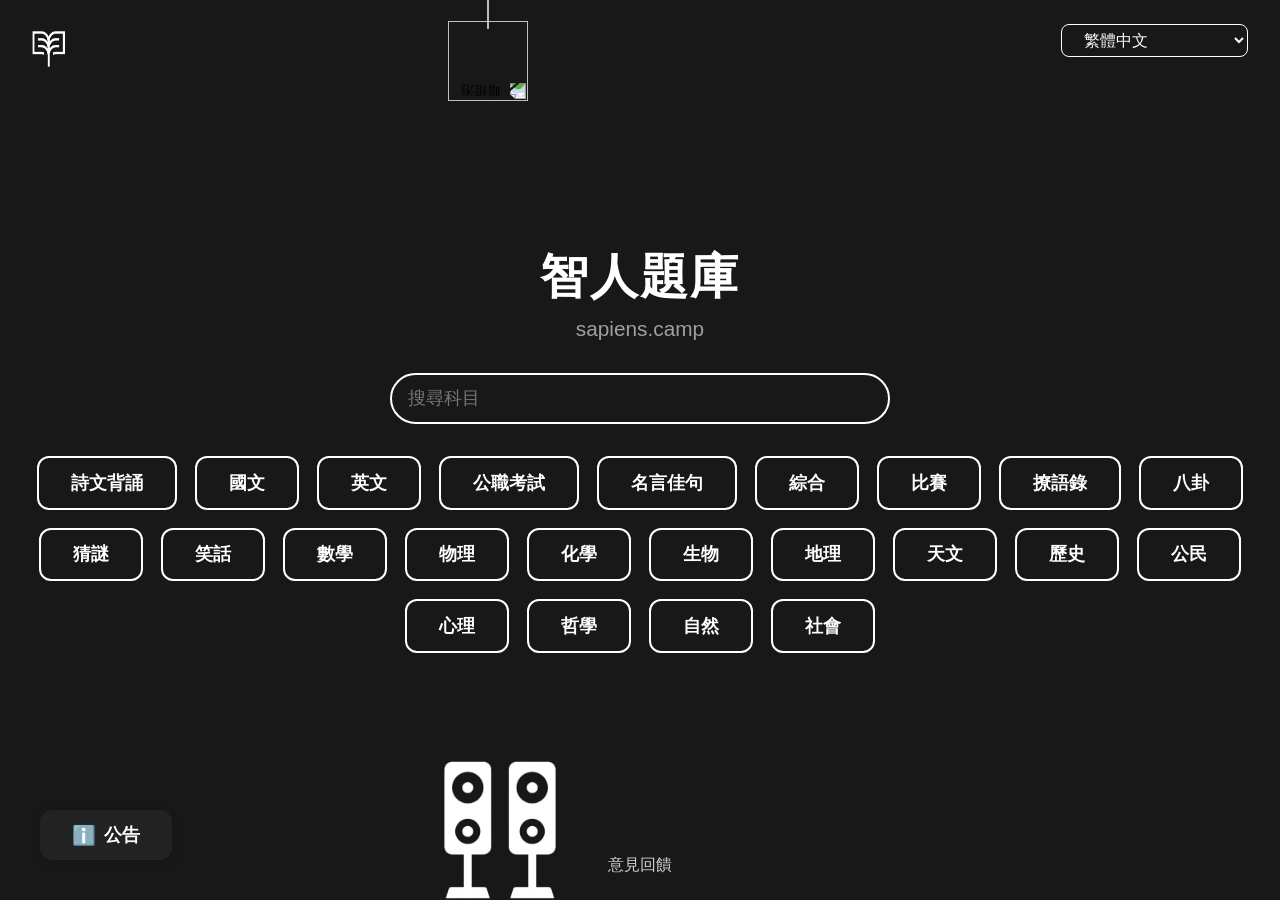
==== index.html @ 50f5893f "第一次同步" ====
<link rel="stylesheet" href="theme.css">
  <script src="bulb-toggle.js"></script>
  <style>
    .main {
      display: flex;
      flex-direction: column;
      align-items: center;
      justify-content: center;
      min-height: 90vh;
    }
    .title {
      font-size: 3rem;
      font-weight: 700;
      margin-top: 120px;
      margin-bottom: 0.5rem;
      letter-spacing: 2px;
      color: var(--title-color);
      font-family: 'Noto Serif TC', serif;
    }
    .subtitle {
      font-size: 1.3rem;
      color: #a0a0a0;
      margin-bottom: 2rem;
    }
    .search-box {
      width: 500px;
      max-width: 90vw;
      margin-bottom: 2rem;
      display: flex;
      align-items: center;
      justify-content: center;
    }
    .search-input {
      width: 100%;
      padding: 0.8rem 1rem;
      border-radius: 32px;
      border: 2px solid var(--input-border);
      background: var(--input-bg);
      color: var(--input-fg);
      font-size: 1.1rem;
      outline: none;
      transition: border 0.2s;
    }
    .search-input:focus {
      border-color: var(--btn-hover-border);
    }
    .category-list {
      display: flex;
      flex-wrap: wrap;
      gap: 18px;
      justify-content: center;
      margin-bottom: 2rem;
    }
    .category-btn {
      display: inline-block;
      background: var(--btn-bg);
      color: var(--btn-fg);
      border: 2px solid var(--btn-border);
      border-radius: 12px;
      padding: 0.8rem 2rem;
      font-size: 1.1rem;
      font-weight: 700;
      cursor: pointer;
      transition: background 0.2s, color 0.2s, border 0.2s;
      text-decoration: none;
      text-align: center;
    }
    .category-btn:hover {
      background: var(--btn-hover-bg);
      color: var(--btn-hover-fg);
      border-color: var(--btn-hover-border);
      text-decoration: none;
    }
    .announcement-btn {
      position: fixed;
      left: 40px;
      bottom: 40px;
      background: #222;
      color: #fff;
      border: none;
      border-radius: 12px;
      padding: 0.8rem 2rem;
      font-size: 1.1rem;
      font-weight: 700;
      display: flex;
      align-items: center;
      gap: 8px;
      box-shadow: 0 2px 8px rgba(0,0,0,0.15);
      cursor: pointer;
      z-index: 10;
    }

    .speaker-img-fixed {
      position: fixed;
      left: 400px;
      bottom: -30px;
      z-index: 0;
      width: 200px;
      height: auto;
      margin: 0;
      padding: 0;
      box-shadow: none;
      background: none;
    }
    .announcement-btn i {
      font-style: normal;
      font-size: 1.2rem;
    }
    .feedback {
      position: fixed;
      bottom: 24px;
      left: 50%;
      transform: translateX(-50%);
      color: #fff;
      font-size: 1rem;
      opacity: 0.8;
    }
    @media (max-width: 600px) {
      .main {
        margin-top: 40px;
      }
      .title {
        font-size: 2rem;
        margin-top: 80px;
      }
      .search-box {
        width: 100%;
      }
      .category-btn {
        padding: 0.6rem 1rem;
        font-size: 1rem;
      }
      .top-bar {
        right: 16px;
        top: 16px;
      }
      .avatar {
        width: 32px;
        height: 32px;
      }
      .announcement-btn {
        left: 16px;
        bottom: 16px;
        padding: 0.6rem 1.2rem;
      }
    }
  </style>
</head>
<body>
  <a href="index.html" class="logo-link" style="position:absolute;top:12px;left:18px;z-index:20;display:inline-block;width:48px;height:48px;background:transparent;">
    <img src="logo-removebg-preview.png" alt="logo" style="width:60px;height:60px;display:block;margin:4px auto;background:transparent;border-radius:8px;" />
  </a>
  <div class="top-bar" style="display:flex;align-items:center;gap:16px;position:absolute;right:32px;top:24px;z-index:30;">
    <select class="lang-select" style="min-width:120px;padding:6px 18px;border-radius:8px;border:1.5px solid var(--border);background:var(--btn-bg);color:var(--btn-fg);font-size:1rem;">
      <option>繁體中文</option>
      <option>简体中文</option>
      <option>English</option>
      <option>Español</option>
      <option>ไทย</option>
      <option>Bahasa Indonesia</option>
      <option>한국어</option>
    </select>
  <button id="modeToggle" style="position:fixed;left:35vw;z-index:50;background:transparent;border:none;cursor:pointer;padding:0;">
        <div style="display:flex;flex-direction:column;align-items:center;">
          <div style="height:48px;width:2px;background:#bbb;margin-bottom:-8px;"></div>
           <img id="bulbDark" src="bulb-dark.png" alt="暗燈泡" style="width:80px;height:80px;display:block;transform:rotate(180deg);" />
           <img id="bulbLight" src="bulb-light.png" alt="亮燈泡" style="width:80px;height:80px;display:none;transform:rotate(180deg);" />
        </div>
      </button>
     
    <!-- <div class="avatar"></div> -->
  </div>
  <div class="main">
    <div class="title">智人題庫</div>
    <div class="subtitle">sapiens.camp</div>
    <div class="search-box">
      <input class="search-input" type="text" placeholder="搜尋科目" />
    </div>
    <div class="category-list">
      <a class="category-btn" href="under_construction.html">詩文背誦</a>
      <a class="category-btn" href="under_construction.html">國文</a>
      <a class="category-btn" href="under_construction.html">英文</a>
      <a class="category-btn" href="public_exam.html">公職考試</a>
      <a class="category-btn" href="under_construction.html">名言佳句</a>
      <a class="category-btn" href="under_construction.html">綜合</a>
      <a class="category-btn" href="under_construction.html">比賽</a>
      <a class="category-btn" href="under_construction.html">撩語錄</a>
      <a class="category-btn" href="under_construction.html">八卦</a>
      <a class="category-btn" href="under_construction.html">猜謎</a>
      <a class="category-btn" href="under_construction.html">笑話</a>
      <a class="category-btn" href="under_construction.html">數學</a>
      <a class="category-btn" href="under_construction.html">物理</a>
      <a class="category-btn" href="under_construction.html">化學</a>
      <a class="category-btn" href="under_construction.html">生物</a>
      <a class="category-btn" href="under_construction.html">地理</a>
      <a class="category-btn" href="under_construction.html">天文</a>
      <a class="category-btn" href="under_construction.html">歷史</a>
      <a class="category-btn" href="under_construction.html">公民</a>
      <a class="category-btn" href="under_construction.html">心理</a>
      <a class="category-btn" href="under_construction.html">哲學</a>
      <a class="category-btn" href="under_construction.html">自然</a>
      <a class="category-btn" href="under_construction.html">社會</a>
    </div>
  </div>
  <button class="announcement-btn"><i>ℹ️</i> 公告</button>
  <div class="feedback">意見回饋</div>
</body>
<script>
    // 亮暗模式切換（燈泡圖示）
    const modeToggle = document.getElementById('modeToggle');
    function updateBulbIcon() {
      const bulbDark = document.getElementById('bulbDark');
      const bulbLight = document.getElementById('bulbLight');
      if (document.body.classList.contains('light')) {
        bulbDark.style.display = 'none';
        bulbLight.style.display = 'block';
      } else {
        bulbDark.style.display = 'block';
        bulbLight.style.display = 'none';
      }
    }
    function applySavedTheme() {
      const saved = localStorage.getItem('themeMode');
      if (saved === 'light') {
        document.body.classList.add('light');
      } else {
        document.body.classList.remove('light');
      }
      updateBulbIcon();
    }
    if (modeToggle) {
      modeToggle.addEventListener('click', function() {
        const isLight = document.body.classList.toggle('light');
        localStorage.setItem('themeMode', isLight ? 'light' : 'dark');
        updateBulbIcon();
      });
      applySavedTheme();
    }
    window.addEventListener('storage', function(e) {
      if (e.key === 'themeMode') {
        applySavedTheme();
      }
    });
  // ...existing code...

  // 繁簡切換
  const langSelect = document.querySelector('.lang-select');
  const titleEl = document.querySelector('.title');
  const btns = document.querySelectorAll('.category-btn');
  // 原始內容備份
  const originalTitle = titleEl.textContent;
  const originalBtns = Array.from(btns).map(btn => btn.textContent);
  // 簡體對應
  const zhTw = [
    '詩文背誦','國文','英文','公職考試','名言佳句','綜合','比賽','撩語錄','八卦','猜謎','笑話','數學','物理','化學','生物','地理','天文','歷史','公民','心理','哲學','自然','社會'
  ];
  const zhCn = [
    '诗文背诵','语文','英语','公职考试','名言佳句','综合','比赛','撩语录','八卦','猜谜','笑话','数学','物理','化学','生物','地理','天文','历史','公民','心理','哲学','自然','社会'
  ];
  langSelect.addEventListener('change', function() {
    if (langSelect.value === '简体中文') {
      if (titleEl) titleEl.textContent = '智人题库';
      btns.forEach((btn, i) => { btn.textContent = zhCn[i] || btn.textContent; });
    } else {
      if (titleEl) titleEl.textContent = originalTitle;
      btns.forEach((btn, i) => { btn.textContent = originalBtns[i]; });
    }
  });
</script>
  <img src="speaker.png" alt="speaker" class="speaker-img-fixed" id="speaker-img">
  <div id="speaker-tooltip" style="display:none;position:fixed;top:0;left:0;background:rgba(0,0,0,0.85);color:#fff;padding:10px 18px;border-radius:12px;font-size:1.1rem;z-index:101;box-shadow:0 2px 8px rgba(0,0,0,0.15);pointer-events:none;">推荐搭配一點音樂</div>
  <script>
    const speakerImg = document.getElementById('speaker-img');
    const tooltip = document.getElementById('speaker-tooltip');
    speakerImg.addEventListener('mouseenter', function(e) {
      tooltip.style.display = 'block';
    });
    speakerImg.addEventListener('mouseleave', function(e) {
      tooltip.style.display = 'none';
    });
    speakerImg.addEventListener('mousemove', function(e) {
      const offsetX = 18;
      const offsetY = 18;
      tooltip.style.left = (e.clientX + offsetX) + 'px';
      tooltip.style.top = (e.clientY + offsetY) + 'px';
    });
  </script>
</html>
---- theme.css ----
:root {
   --bg: #181818;
   --fg: #fff;
   --border: #fff;
   --btn-bg: #181818;
   --btn-fg: #fff;
   --btn-border: #fff;
   --btn-hover-bg: #fff;
   --btn-hover-fg: #181818;
   --btn-hover-border: #181818;
   --input-bg: #181818;
   --input-fg: #fff;
   --input-border: #fff;
   --subtitle: #7c8a7c;
 }
 body.light {
   --bg: #fff;
   --fg: #181818;
   --border: #bbb;
   --btn-bg: #fff;
   --btn-fg: #181818;
   --btn-border: #181818;
   --btn-hover-bg: #181818;
   --btn-hover-fg: #fff;
   --btn-hover-border: #ffd600;
   --input-bg: #fff;
   --input-fg: #181818;
   --input-border: #bbb;
   --subtitle: #7c8a7c;
 }
body {
  background: var(--bg);
  color: var(--fg);
  font-family: 'Noto Sans TC', Arial, sans-serif;
  margin: 0;
  min-height: 100vh;
  transition: background 0.3s, color 0.3s;
}
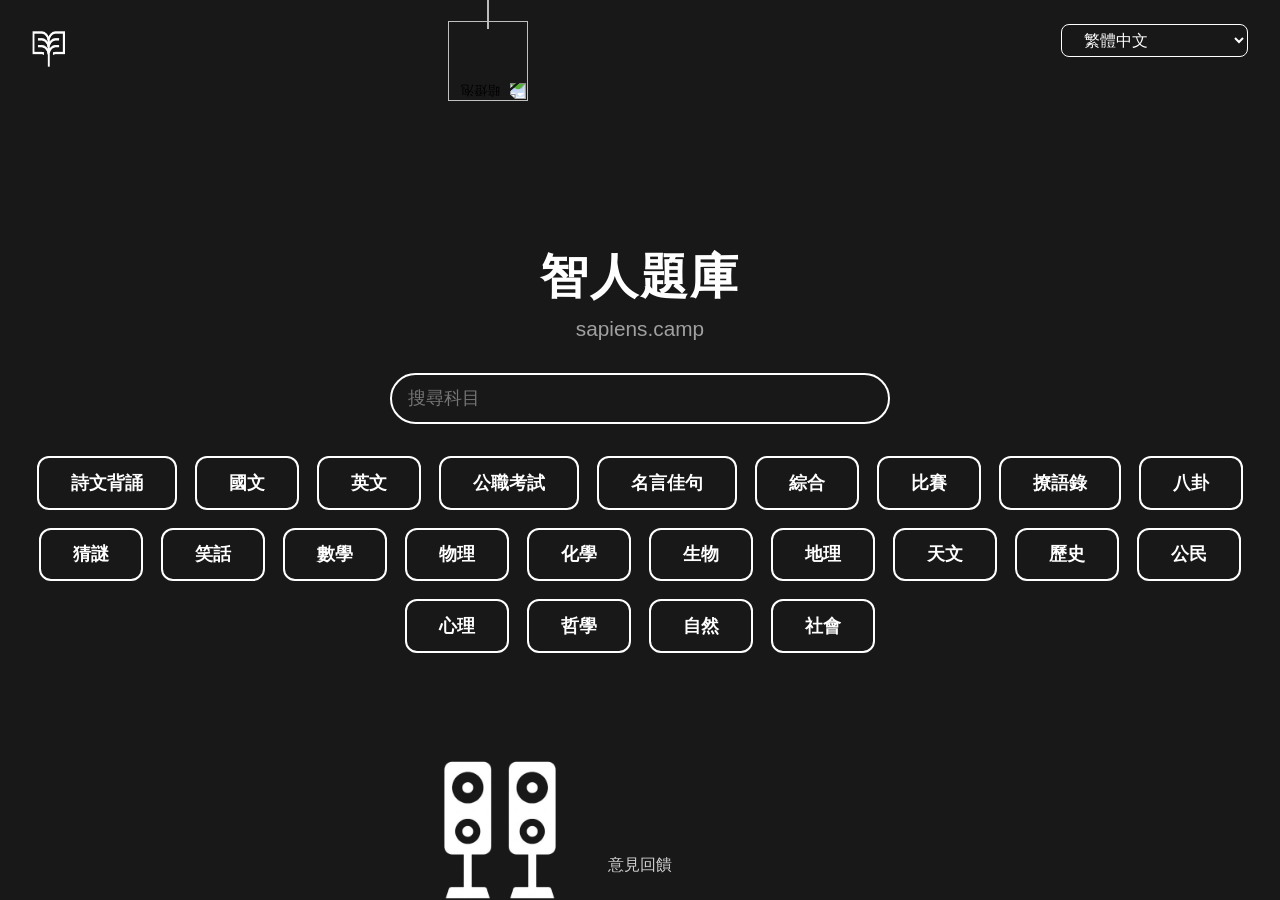
==== commit 9067357a: "亮模式" ====
--- a/index.html
+++ b/index.html
@@ -111,7 +111,7 @@
       bottom: 24px;
       left: 50%;
       transform: translateX(-50%);
-      color: #fff;
+      color: var(--feedback-color);
       font-size: 1rem;
       opacity: 0.8;
     }
@@ -148,7 +148,7 @@
 </head>
 <body>
   <a href="index.html" class="logo-link" style="position:absolute;top:12px;left:18px;z-index:20;display:inline-block;width:48px;height:48px;background:transparent;">
-    <img src="logo-removebg-preview.png" alt="logo" style="width:60px;height:60px;display:block;margin:4px auto;background:transparent;border-radius:8px;" />
+    <img src="logo-removebg-preview.png" alt="logo" id="logo-img" style="width:60px;height:60px;display:block;margin:4px auto;background:transparent;border-radius:8px;" />
   </a>
   <div class="top-bar" style="display:flex;align-items:center;gap:16px;position:absolute;right:32px;top:24px;z-index:30;">
     <select class="lang-select" style="min-width:120px;padding:6px 18px;border-radius:8px;border:1.5px solid var(--border);background:var(--btn-bg);color:var(--btn-fg);font-size:1rem;">
@@ -202,7 +202,7 @@
       <a class="category-btn" href="under_construction.html">社會</a>
     </div>
   </div>
-  <button class="announcement-btn"><i>ℹ️</i> 公告</button>
+  <!-- 公告已移除 -->
   <div class="feedback">意見回饋</div>
 </body>
 <script>
@@ -271,6 +271,7 @@
   <div id="speaker-tooltip" style="display:none;position:fixed;top:0;left:0;background:rgba(0,0,0,0.85);color:#fff;padding:10px 18px;border-radius:12px;font-size:1.1rem;z-index:101;box-shadow:0 2px 8px rgba(0,0,0,0.15);pointer-events:none;">推荐搭配一點音樂</div>
   <script>
     const speakerImg = document.getElementById('speaker-img');
+    const logoImg = document.getElementById('logo-img');
     const tooltip = document.getElementById('speaker-tooltip');
     speakerImg.addEventListener('mouseenter', function(e) {
       tooltip.style.display = 'block';
@@ -284,5 +285,20 @@
       tooltip.style.left = (e.clientX + offsetX) + 'px';
       tooltip.style.top = (e.clientY + offsetY) + 'px';
     });
+
+    function setImageColorByMode() {
+      const isLight = document.body.classList.contains('light');
+      if (isLight) {
+        speakerImg.style.filter = 'invert(0) brightness(0)';
+        logoImg.style.filter = 'invert(0) brightness(0)';
+      } else {
+        speakerImg.style.filter = '';
+        logoImg.style.filter = '';
+      }
+    }
+    setImageColorByMode();
+    // Listen for mode changes
+    const observer = new MutationObserver(setImageColorByMode);
+    observer.observe(document.body, { attributes: true, attributeFilter: ['class'] });
   </script>
 </html>
--- a/theme.css
+++ b/theme.css
@@ -12,8 +12,9 @@
    --input-fg: #fff;
    --input-border: #fff;
    --subtitle: #7c8a7c;
+   --feedback-color: #fff;
  }
- body.light {
+body.light {
    --bg: #fff;
    --fg: #181818;
    --border: #bbb;
@@ -27,6 +28,7 @@
    --input-fg: #181818;
    --input-border: #bbb;
    --subtitle: #7c8a7c;
+   --feedback-color: #222;
  }
 body {
   background: var(--bg);
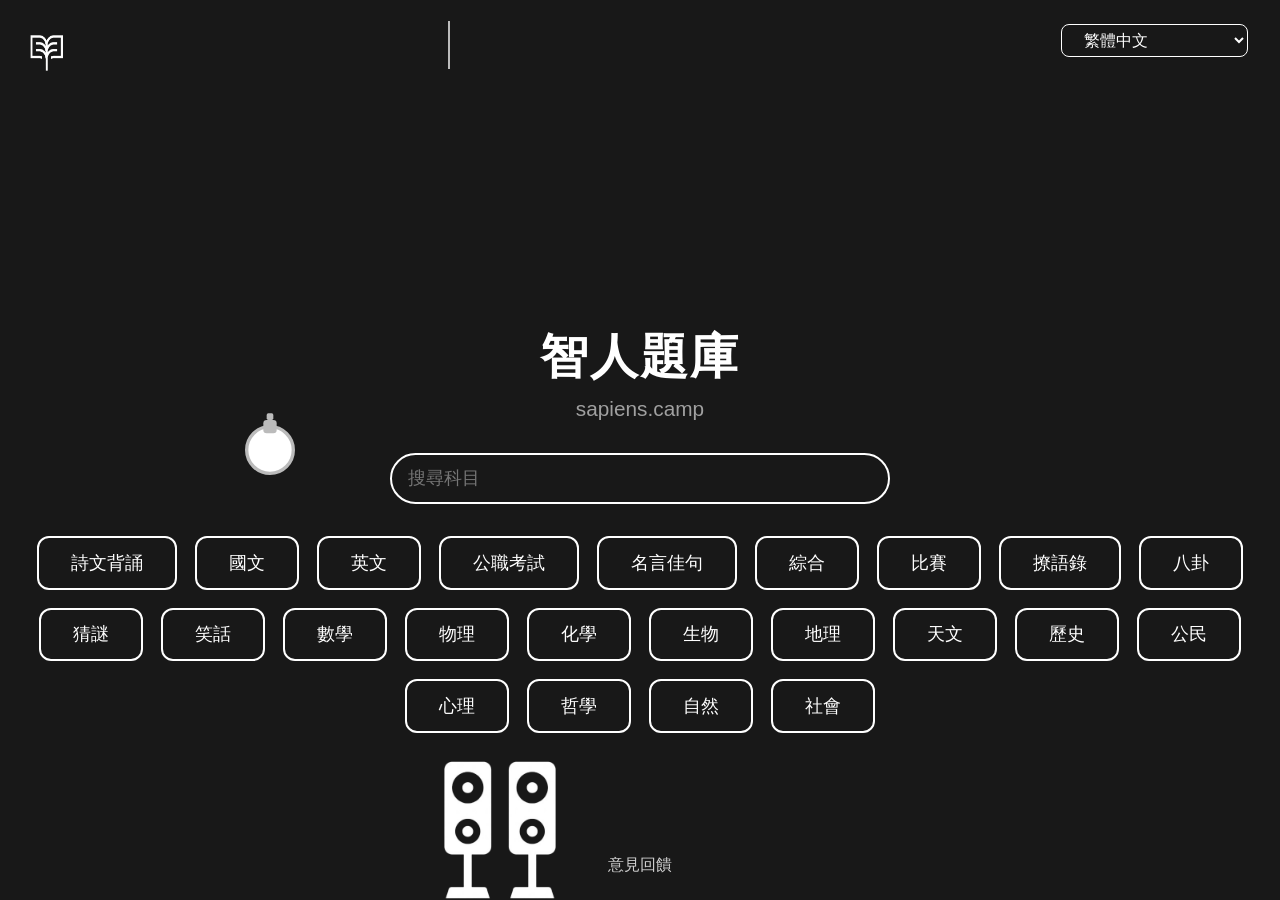
==== commit 65750c7a: "燈泡" ====
--- a/index.html
+++ b/index.html
@@ -59,7 +59,8 @@
       border-radius: 12px;
       padding: 0.8rem 2rem;
       font-size: 1.1rem;
-      font-weight: 700;
+      font-weight: 400;
+      font-family: 'Noto Sans TC', Arial, sans-serif;
       cursor: pointer;
       transition: background 0.2s, color 0.2s, border 0.2s;
       text-decoration: none;
@@ -147,9 +148,18 @@
   </style>
 </head>
 <body>
-  <a href="index.html" class="logo-link" style="position:absolute;top:12px;left:18px;z-index:20;display:inline-block;width:48px;height:48px;background:transparent;">
-    <img src="logo-removebg-preview.png" alt="logo" id="logo-img" style="width:60px;height:60px;display:block;margin:4px auto;background:transparent;border-radius:8px;" />
-  </a>
+  <div style="display:flex;align-items:center;gap:16px;padding:1rem;">
+    <a href="index.html" class="logo-link" style="display:inline-block;width:48px;height:48px;background:transparent;">
+      <img src="logo-removebg-preview.png" alt="logo" id="logo-img" style="width:60px;height:60px;display:block;margin:4px auto;background:transparent;border-radius:8px;" />
+    </a>
+  </div>
+  <div id="bulb-center" style="position:absolute;left:18vw;top:50vh;transform:translateY(-50%) rotate(180deg);cursor:pointer;z-index:30;">
+    <svg id="bulbSVG" width="80" height="80" viewBox="0 0 48 48" fill="none" xmlns="http://www.w3.org/2000/svg">
+      <circle id="bulbCircle" cx="24" cy="24" r="14" fill="#FFD600" stroke="#bbb" stroke-width="2"/>
+      <rect x="20" y="34" width="8" height="8" rx="2" fill="#bbb"/>
+      <rect x="22" y="42" width="4" height="4" rx="1" fill="#bbb"/>
+    </svg>
+  </div>
   <div class="top-bar" style="display:flex;align-items:center;gap:16px;position:absolute;right:32px;top:24px;z-index:30;">
     <select class="lang-select" style="min-width:120px;padding:6px 18px;border-radius:8px;border:1.5px solid var(--border);background:var(--btn-bg);color:var(--btn-fg);font-size:1rem;">
       <option>繁體中文</option>
@@ -163,8 +173,6 @@
   <button id="modeToggle" style="position:fixed;left:35vw;z-index:50;background:transparent;border:none;cursor:pointer;padding:0;">
         <div style="display:flex;flex-direction:column;align-items:center;">
           <div style="height:48px;width:2px;background:#bbb;margin-bottom:-8px;"></div>
-           <img id="bulbDark" src="bulb-dark.png" alt="暗燈泡" style="width:80px;height:80px;display:block;transform:rotate(180deg);" />
-           <img id="bulbLight" src="bulb-light.png" alt="亮燈泡" style="width:80px;height:80px;display:none;transform:rotate(180deg);" />
         </div>
       </button>
      
@@ -291,14 +299,23 @@
       if (isLight) {
         speakerImg.style.filter = 'invert(0) brightness(0)';
         logoImg.style.filter = 'invert(0) brightness(0)';
+        document.getElementById('bulbCircle').setAttribute('fill', '#FFD600');
       } else {
         speakerImg.style.filter = '';
         logoImg.style.filter = '';
+        document.getElementById('bulbCircle').setAttribute('fill', '#FFF');
       }
     }
     setImageColorByMode();
     // Listen for mode changes
     const observer = new MutationObserver(setImageColorByMode);
     observer.observe(document.body, { attributes: true, attributeFilter: ['class'] });
+
+    // 點擊燈泡切換亮暗模式
+    document.getElementById('bulb-center').addEventListener('click', function() {
+      const isLight = document.body.classList.toggle('light');
+      localStorage.setItem('themeMode', isLight ? 'light' : 'dark');
+      setImageColorByMode();
+    });
   </script>
 </html>
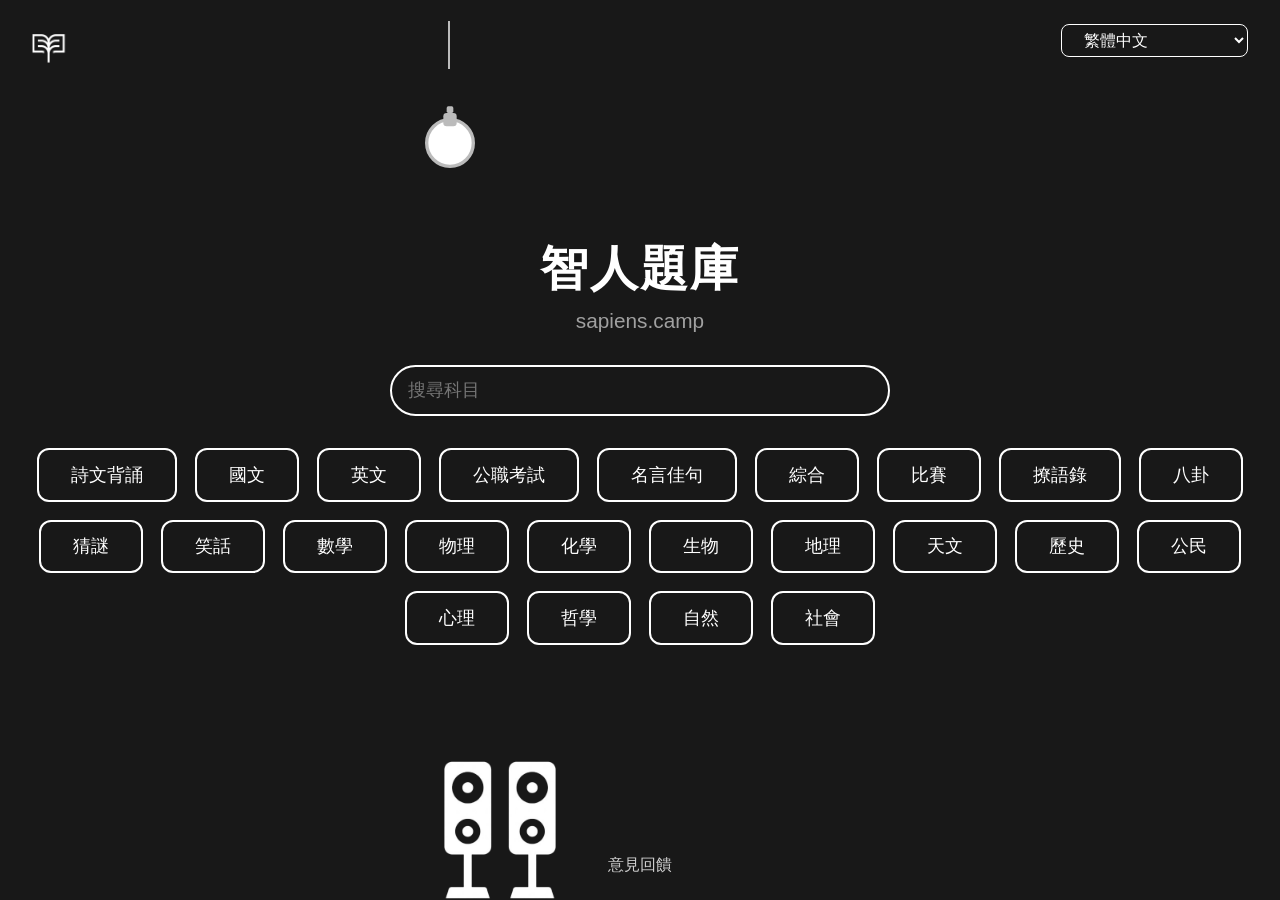
==== commit 6fd181ab: "logo" ====
--- a/index.html
+++ b/index.html
@@ -1,4 +1,5 @@
   <link rel="stylesheet" href="theme.css">
+  <link rel="icon" type="image/png" href="favicon.png">
   <script src="bulb-toggle.js"></script>
   <style>
     .main {
@@ -11,7 +12,7 @@
     .title {
       font-size: 3rem;
       font-weight: 700;
-      margin-top: 120px;
+      margin-top: 40px;
       margin-bottom: 0.5rem;
       letter-spacing: 2px;
       color: var(--title-color);
@@ -149,16 +150,21 @@
 </head>
 <body>
   <div style="display:flex;align-items:center;gap:16px;padding:1rem;">
-    <a href="index.html" class="logo-link" style="display:inline-block;width:48px;height:48px;background:transparent;">
-      <img src="logo-removebg-preview.png" alt="logo" id="logo-img" style="width:60px;height:60px;display:block;margin:4px auto;background:transparent;border-radius:8px;" />
+    <a href="index.html" class="logo-link" style="display:inline-block;width:48px;height:48px;background:transparent;position:absolute;top:12px;left:18px;z-index:20;">
+      <img src="logo-removebg-preview.png" alt="logo" id="logo-img" style="width:60px;height:60px;display:block;margin:4px auto;background:transparent;border-radius:0;object-fit:contain;" />
     </a>
   </div>
-  <div id="bulb-center" style="position:absolute;left:18vw;top:50vh;transform:translateY(-50%) rotate(180deg);cursor:pointer;z-index:30;">
-    <svg id="bulbSVG" width="80" height="80" viewBox="0 0 48 48" fill="none" xmlns="http://www.w3.org/2000/svg">
-      <circle id="bulbCircle" cx="24" cy="24" r="14" fill="#FFD600" stroke="#bbb" stroke-width="2"/>
-      <rect x="20" y="34" width="8" height="8" rx="2" fill="#bbb"/>
-      <rect x="22" y="42" width="4" height="4" rx="1" fill="#bbb"/>
-    </svg>
+  <div style="position:absolute;left:32vw;top:3vh;transform:translateY(-50%);z-index:30;">
+    <div style="display:flex;flex-direction:column;align-items:center;">
+      <div id="bulb-line" style="height:240px;width:2px;background:#bbb;margin-bottom:-8px;position:relative;top:-240px;"></div>
+      <div id="bulb-center" style="transform:rotate(180deg);cursor:pointer;">
+        <svg id="bulbSVG" width="80" height="80" viewBox="0 0 48 48" fill="none" xmlns="http://www.w3.org/2000/svg">
+          <circle id="bulbCircle" cx="24" cy="24" r="14" fill="#FFD600" stroke="#bbb" stroke-width="2"/>
+          <rect x="20" y="34" width="8" height="8" rx="2" fill="#bbb"/>
+          <rect x="22" y="42" width="4" height="4" rx="1" fill="#bbb"/>
+        </svg>
+      </div>
+    </div>
   </div>
   <div class="top-bar" style="display:flex;align-items:center;gap:16px;position:absolute;right:32px;top:24px;z-index:30;">
     <select class="lang-select" style="min-width:120px;padding:6px 18px;border-radius:8px;border:1.5px solid var(--border);background:var(--btn-bg);color:var(--btn-fg);font-size:1rem;">
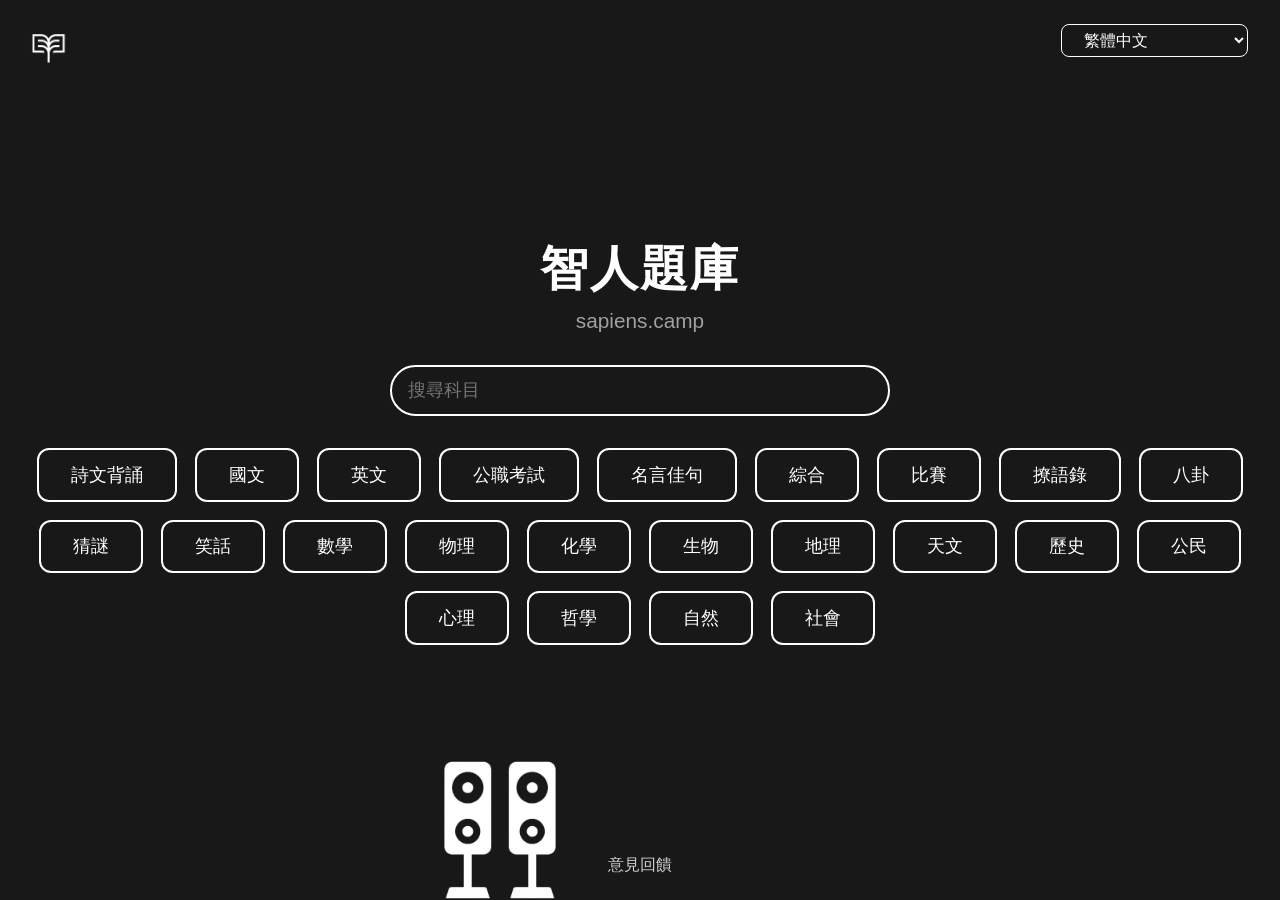
==== commit 9d915659: "移除線" ====
--- a/index.html
+++ b/index.html
@@ -1,6 +1,6 @@
   <link rel="stylesheet" href="theme.css">
   <link rel="icon" type="image/png" href="favicon.png">
-  <script src="bulb-toggle.js"></script>
+  
   <style>
     .main {
       display: flex;
@@ -156,14 +156,7 @@
   </div>
   <div style="position:absolute;left:32vw;top:3vh;transform:translateY(-50%);z-index:30;">
     <div style="display:flex;flex-direction:column;align-items:center;">
-      <div id="bulb-line" style="height:240px;width:2px;background:#bbb;margin-bottom:-8px;position:relative;top:-240px;"></div>
-      <div id="bulb-center" style="transform:rotate(180deg);cursor:pointer;">
-        <svg id="bulbSVG" width="80" height="80" viewBox="0 0 48 48" fill="none" xmlns="http://www.w3.org/2000/svg">
-          <circle id="bulbCircle" cx="24" cy="24" r="14" fill="#FFD600" stroke="#bbb" stroke-width="2"/>
-          <rect x="20" y="34" width="8" height="8" rx="2" fill="#bbb"/>
-          <rect x="22" y="42" width="4" height="4" rx="1" fill="#bbb"/>
-        </svg>
-      </div>
+      
     </div>
   </div>
   <div class="top-bar" style="display:flex;align-items:center;gap:16px;position:absolute;right:32px;top:24px;z-index:30;">
@@ -178,7 +171,7 @@
     </select>
   <button id="modeToggle" style="position:fixed;left:35vw;z-index:50;background:transparent;border:none;cursor:pointer;padding:0;">
         <div style="display:flex;flex-direction:column;align-items:center;">
-          <div style="height:48px;width:2px;background:#bbb;margin-bottom:-8px;"></div>
+      
         </div>
       </button>
      
@@ -257,27 +250,54 @@
     });
   // ...existing code...
 
-  // 繁簡切換
+  // 語言切換與按鈕翻譯
   const langSelect = document.querySelector('.lang-select');
   const titleEl = document.querySelector('.title');
-  const btns = document.querySelectorAll('.category-btn');
-  // 原始內容備份
+  const btnGroup = document.querySelector('.category-list');
   const originalTitle = titleEl.textContent;
-  const originalBtns = Array.from(btns).map(btn => btn.textContent);
-  // 簡體對應
-  const zhTw = [
-    '詩文背誦','國文','英文','公職考試','名言佳句','綜合','比賽','撩語錄','八卦','猜謎','笑話','數學','物理','化學','生物','地理','天文','歷史','公民','心理','哲學','自然','社會'
-  ];
-  const zhCn = [
-    '诗文背诵','语文','英语','公职考试','名言佳句','综合','比赛','撩语录','八卦','猜谜','笑话','数学','物理','化学','生物','地理','天文','历史','公民','心理','哲学','自然','社会'
-  ];
+  const originalBtns = Array.from(btnGroup.children).map(btn => btn.textContent);
+  const zhTw = ['詩文背誦','國文','英文','公職考試','名言佳句','綜合','比賽','撩語錄','八卦','猜謎','笑話','數學','物理','化學','生物','地理','天文','歷史','公民','心理','哲學','自然','社會'];
+  const zhCn = ['诗文背诵','语文','英语','公职考试','名言佳句','综合','比赛','撩语录','八卦','猜谜','笑话','数学','物理','化学','生物','地理','天文','历史','公民','心理','哲学','自然','社会'];
+  const btnTranslations = {
+    'English': ['Quote','Math','Physics','Chemistry','Competition'],
+    'Español': ['Cita','Matemáticas','Física','Química','Competencia'],
+    'ไทย': ['คำคม','คณิตศาสตร์','ฟิสิกส์','เคมี','การแข่งขัน'],
+    'Bahasa Indonesia': ['Kutipan','Matematika','Fisika','Kimia','Kompetisi'],
+    '한국어': ['명언','수학','물리','화학','경쟁']
+  };
   langSelect.addEventListener('change', function() {
-    if (langSelect.value === '简体中文') {
+    const lang = langSelect.value;
+    if (lang === '繁體中文') {
+      if (titleEl) titleEl.textContent = originalTitle;
+      btnGroup.innerHTML = '';
+      zhTw.forEach(txt => {
+        const a = document.createElement('a');
+        a.className = 'category-btn';
+        a.href = 'under_construction.html';
+        a.textContent = txt;
+        btnGroup.appendChild(a);
+      });
+    } else if (lang === '简体中文') {
       if (titleEl) titleEl.textContent = '智人题库';
-      btns.forEach((btn, i) => { btn.textContent = zhCn[i] || btn.textContent; });
+      btnGroup.innerHTML = '';
+      zhCn.forEach(txt => {
+        const a = document.createElement('a');
+        a.className = 'category-btn';
+        a.href = 'under_construction.html';
+        a.textContent = txt;
+        btnGroup.appendChild(a);
+      });
     } else {
+      // 其他語言只顯示五個按鈕
       if (titleEl) titleEl.textContent = originalTitle;
-      btns.forEach((btn, i) => { btn.textContent = originalBtns[i]; });
+      btnGroup.innerHTML = '';
+      (btnTranslations[lang] || btnTranslations['English']).forEach(txt => {
+        const a = document.createElement('a');
+        a.className = 'category-btn';
+        a.href = 'under_construction.html';
+        a.textContent = txt;
+        btnGroup.appendChild(a);
+      });
     }
   });
 </script>
